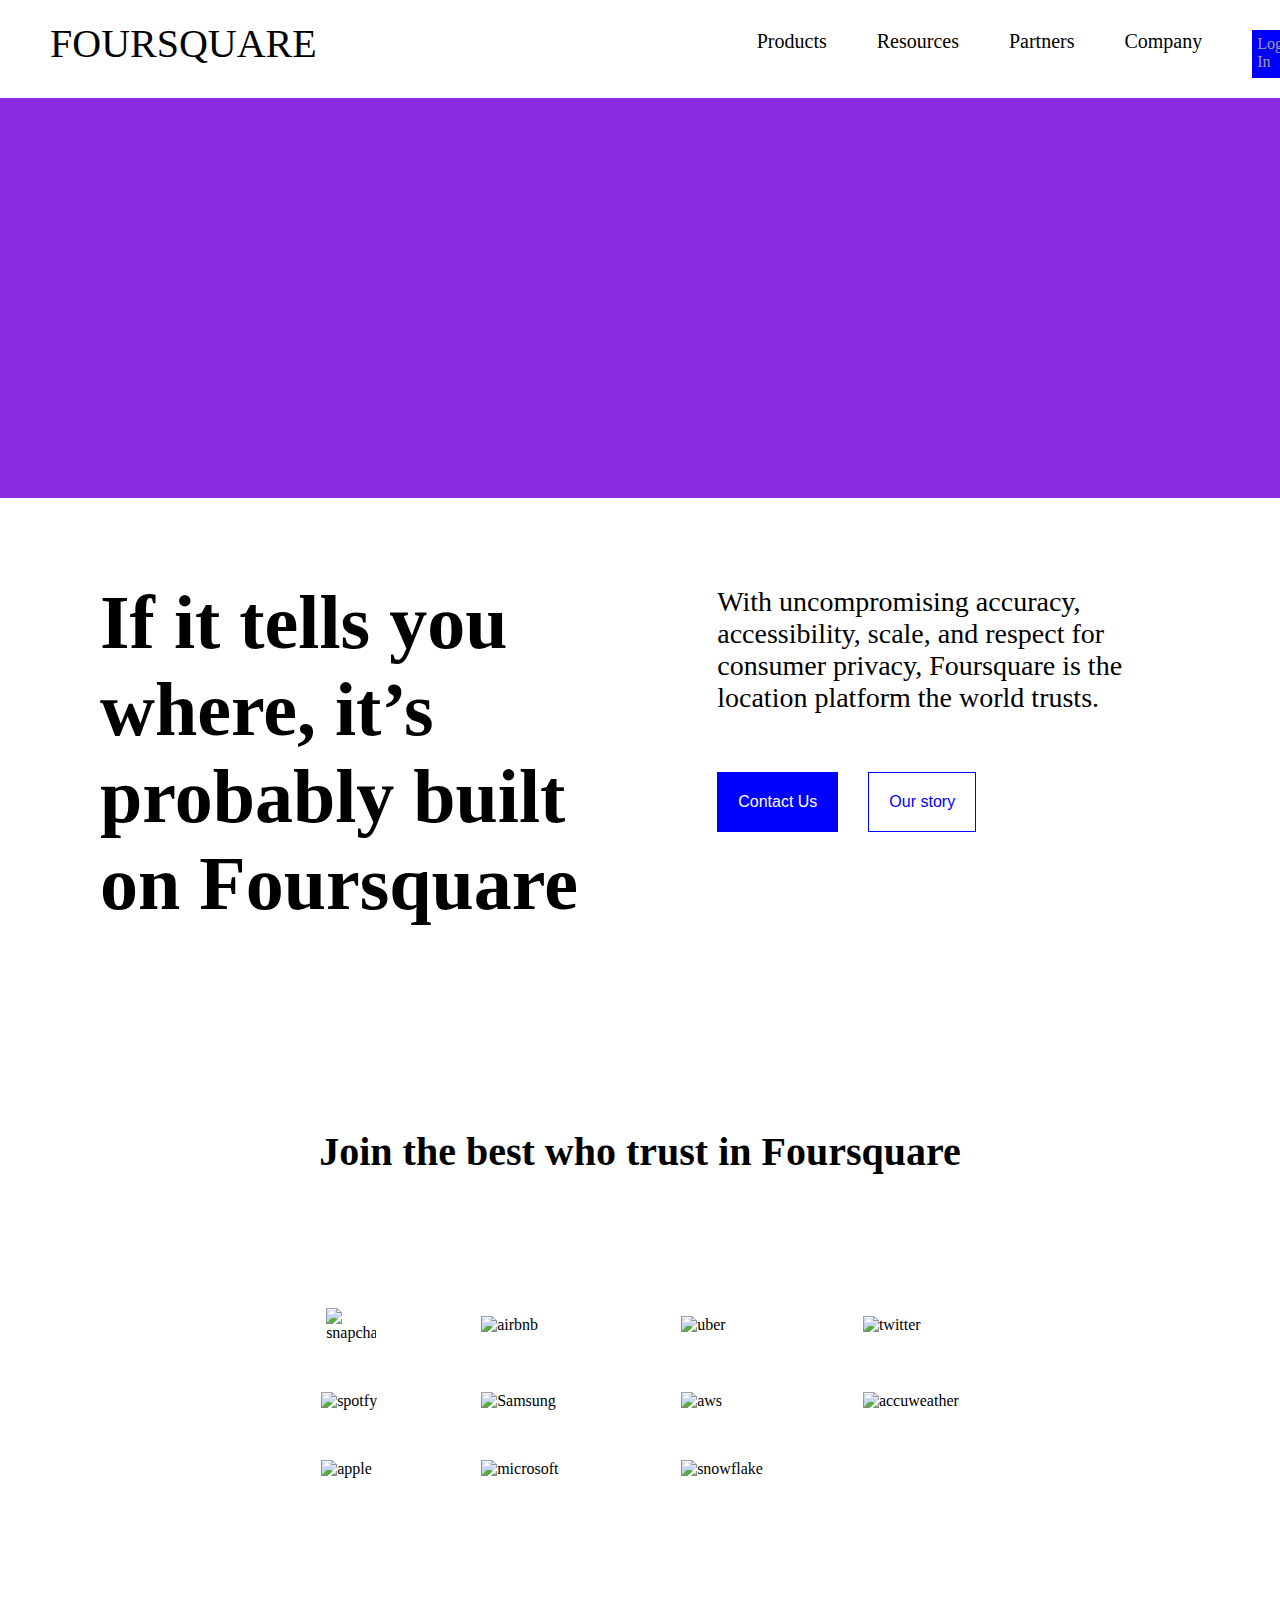
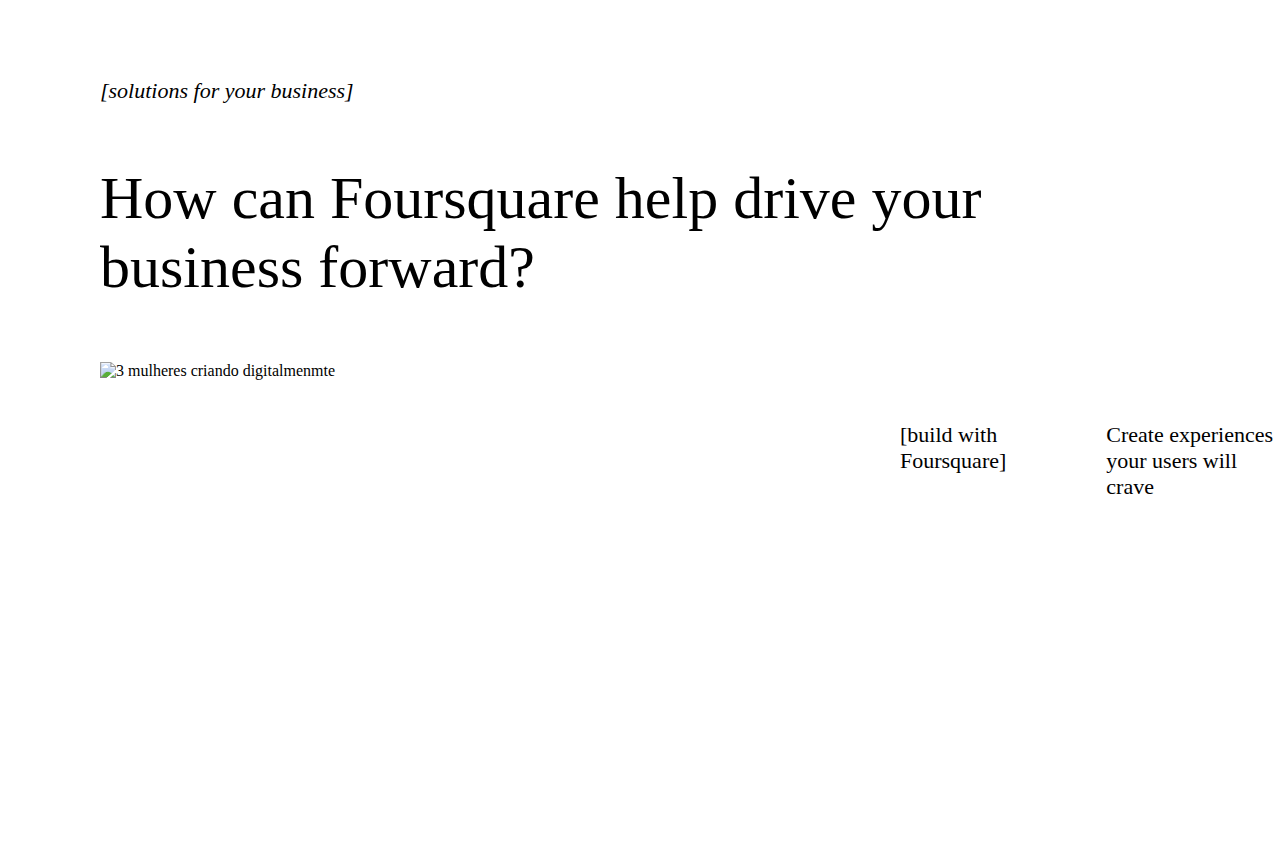
==== aula7/index.html @ a550ebdc "envio do exercicio" ====
<!DOCTYPE html>
<html lang="en">
  <head>
    <meta charset="UTF-8" />
    <meta http-equiv="X-UA-Compatible" content="IE=edge" />
    <meta name="viewport" content="width=device-width, initial-scale=1.0" />
    <title>Document</title>
    <link rel="stylesheet" href="css.css" />
  </head>
  <body>
    <header>
      <div class="cabecario">
        <p class="logo-header">FOURSQUARE</p>
        <nav>
          <ul>
            <li>Products</li>
            <li>Resources</li>
            <li>Partners</li>
            <li>Company</li>
            <li><a href="https://foursquare.com/">Log In</a></li>
            <li><a href="https://foursquare.com/">Contact Us</a></li>
          </ul>
        </nav>
      </div>
    </header>

    <main>
      <div class="video-header">
        <video
          src="https://videos.ctfassets.net/exg8oyvb0wfw/1CKb11xnbaBz6ePlX0Zxdr/5d86ce674ca130d29c26e2df84859ff6/FSQ_Homepage_2-compressed.mp4"
          width="1080px"
          height="400px"
          autoplay
        >
          Seu navegador não suporta o elemento <code>video</code>.
        </video>
      </div>

      <section class="container-apz">
        <h1>If it tells you where, it’s probably built on Foursquare</h1>
        <div class="apresentacao">
          <p>
            With uncompromising accuracy, accessibility, scale, and respect for
            consumer privacy, Foursquare is the location platform the world
            trusts.
          </p>
          <div class="apresentacao-botoes">
            <button>Contact Us</button>
            <button>Our story</button>
          </div>
        </div>
      </section>

      <section class="join-foursquare">
        <h2>Join the best who trust in Foursquare</h2>
        <div class="grid-container">
          <div class="grid-item1">
            <img
              src="https://images.ctfassets.net/exg8oyvb0wfw/3wEB5kxx2GHSuqhYfKdJrb/f297eb11d549d7a91a4a42a72d0f60fb/Logo___snapchat.svg?&q=85"
              alt="snapchat"
              width="50px"
            />
          </div>
          <div class="grid-item2">
            <img
              src="https://images.ctfassets.net/exg8oyvb0wfw/uTAvhTR5CqiD0fRpevKAk/ce6d019402218c3ddbc969be6295d677/airbnb_horizontal_lockup_web.png?&q=85"
              alt="airbnb"
              width="100px"
            />
          </div>
          <div class="grid-item3">
            <img
              src="https://images.ctfassets.net/exg8oyvb0wfw/3gi22a7c2AxhcGWb0mgHZb/01e9d9c91379adeaa822d9c6ebe33bbb/Uber_logo_2018.png?&q=85"
              alt="uber"
              width="100px"
            />
          </div>
          <div class="grid-item4">
            <img
              src="https://images.ctfassets.net/exg8oyvb0wfw/1MDJMwI32yAUbbjS4PqPu9/31ccecfbf83005ac58fc88dc79028e12/twitter.png?&q=85"
              alt="twitter"
              width="80px"
            />
          </div>
          <div class="grid-item5">
            <img
              src="https://images.ctfassets.net/exg8oyvb0wfw/3z5oGbAzg4eqtDbuYqZPqI/b9a0d53a6156bbb88ab8bbdbc85edc9e/Spotify_Logo_RGB_Green-2.svg?&q=85"
              alt="spotfy"
              width="150px"
            />
          </div>
          <div class="grid-item6">
            <img
              src="https://images.ctfassets.net/exg8oyvb0wfw/2GqiypKpFgXrRxT2LnXEW9/1c4f84d70e37ae9496bdfc8285829c99/Logo___global-samsung-logo-2.svg?&q=85"
              alt="Samsung"
              width="150px"
            />
          </div>
          <div class="grid-item7">
            <img
              src="https://images.ctfassets.net/exg8oyvb0wfw/3JwCylTIy1Xm5j5CGE6ZE9/3c841ff81b14c5a1a1d13c92c8f576c4/AWS_logo_RGB.png?&q=85"
              alt="aws"
              width="100px"
            />
          </div>
          <div class="grid-item8">
            <img
              src="https://images.ctfassets.net/exg8oyvb0wfw/6QRrhHfhnog1wuYKwtx5M5/7e4ceafa1dff8e347acd798ede1799a7/Logo___AccuWeather_Logo.svg.png?&q=85"
              alt="accuweather"
              width="100px"
            />
          </div>
          <div class="grid-item9">
            <img
              src="https://images.ctfassets.net/exg8oyvb0wfw/1e0UGR4EiXeJFdbpz9ekTR/248c4a33f62aed99cb8d80f1525414d0/apple.png?&q=85"
              alt="apple"
              width="60px"
            />
          </div>
          <div class="grid-item10">
            <img
              src="https://images.ctfassets.net/exg8oyvb0wfw/2RYojKm1czzdiyJtgomYso/3a82bc00adaf6f947de24cfdb74ff148/Logo___Microsoft-Logo.png?&q=85"
              alt="microsoft"
              width="100px"
            />
          </div>
          <div class="grid-item11">
            <img
              src="https://images.ctfassets.net/exg8oyvb0wfw/2bpdgZLFV4mP2K52v035LG/1fd57139bfd58afcea0ffe17a1c35727/logo-snowflake-01__1_.png?&q=85"
              alt="snowflake"
              width="100px"
            />
          </div>
        </div>
      </section>

      <section class="solutions-help">
        <p>[solutions for your business]</p>
        <p>How can Foursquare help drive your</br> business forward?</p>
      </section>
      
      <section class="built-with-4square">
        <img src="https://images.ctfassets.net/exg8oyvb0wfw/37hGtoX6pqflr9ssCm0CHr/c0e561bd04700589daad66b8174a32ac/pexels-ketut-subiyanto-4350217.jpg?w=1920&q=75" 
        alt="3 mulheres criando digitalmenmte" height="500px" width="700px">
        <!--ajustar para imager cortar e não distorcer-->
        <p>[build with Foursquare]</p>

        <p>Create experiences your users will crave</p>
      </section>
    </main>

    <footer></footer>
  </body>
</html>
---- aula7/css.css ----
body {
  margin: 0px;
  padding: 0px;
}

.cabecario {
  display: flex;
  flex-direction: row;
}

.logo-header {
  display: flex;
  margin-left: 50px;
  font-size: 40px;
  margin-top: 20px;
  margin-bottom: 10px;
}

nav a {
  text-decoration: none;
}

nav a:first-child {
  color: rgb(161, 157, 150);
}

ul {
  display: flex;
  margin-top: 30px;
  margin-left: 400px;
  font-size: 20px;
  list-style: none;
}

li {
  margin-right: 50px;
}

li:nth-child(5) {
  background-color: blue;
  font-size: 16px;
  padding: 5px;
}

li:last-child {
  border: 1px solid blue;
  padding: 5px;
  font-size: 16px;
}

.video-header {
  display: flex;
  background-color: blueviolet;
  width: 100%;
  height: 400px;
  justify-content: stretch;
}

.container-apz {
  display: flex;
  margin-left: 100px;
  margin-top: 30px;
  font-size: 38px;
}

.apresentacao {
  margin-left: 100px;
  margin-right: 100px;
  display: flex;
  flex-direction: column;
  font-size: 28px;
  margin-top: 30px;
}

.apresentacao-botoes {
  display: flex;
}

button {
  border: 1px solid blue;
  padding: 20px;
  margin-top: 30px;
  margin-right: 30px;
  font-size: 16px;
  font-weight: 500;
}

button:first-child {
  background-color: blue;
  color: white;
}

button:last-child {
  background-color: white;
  color: blue;
}

.join-foursquare {
  display: flex;
  flex-direction: column;
  align-items: center;
}

h2 {
  font-size: 40px;
  font-weight: 100px;
  margin-top: 150px;
}

.grid-container {
  margin-top: 100px;
  display: grid;
  grid-template-columns: auto auto auto auto;
  grid-gap: 50px 100px;
  align-items: center;
}

.grid-item1 {
  display: flex;
  justify-content: center;
}

.grid-item2 {
  display: flex;
  justify-content: center;
}

.grid-item9 {
  display: flex;
  justify-content: center;
}

.grid-item10 {
  display: flex;
  justify-content: center;
}

.solutions-help p:first-child {
  font-size: 22px;
  font-style: italic;
  margin-left: 100px;
  margin-top: 200px;
}

.solutions-help p + p {
  font-size: 60px;
  margin-left: 100px;
  margin-top: 60px;
}

.built-with-4square {
  display: flex;
  margin-left: 100px;
}

.built-with-4square p {
  margin-left: 100px;
  margin-top: 60px;
  font-size: 22px;
  display: flex;
}
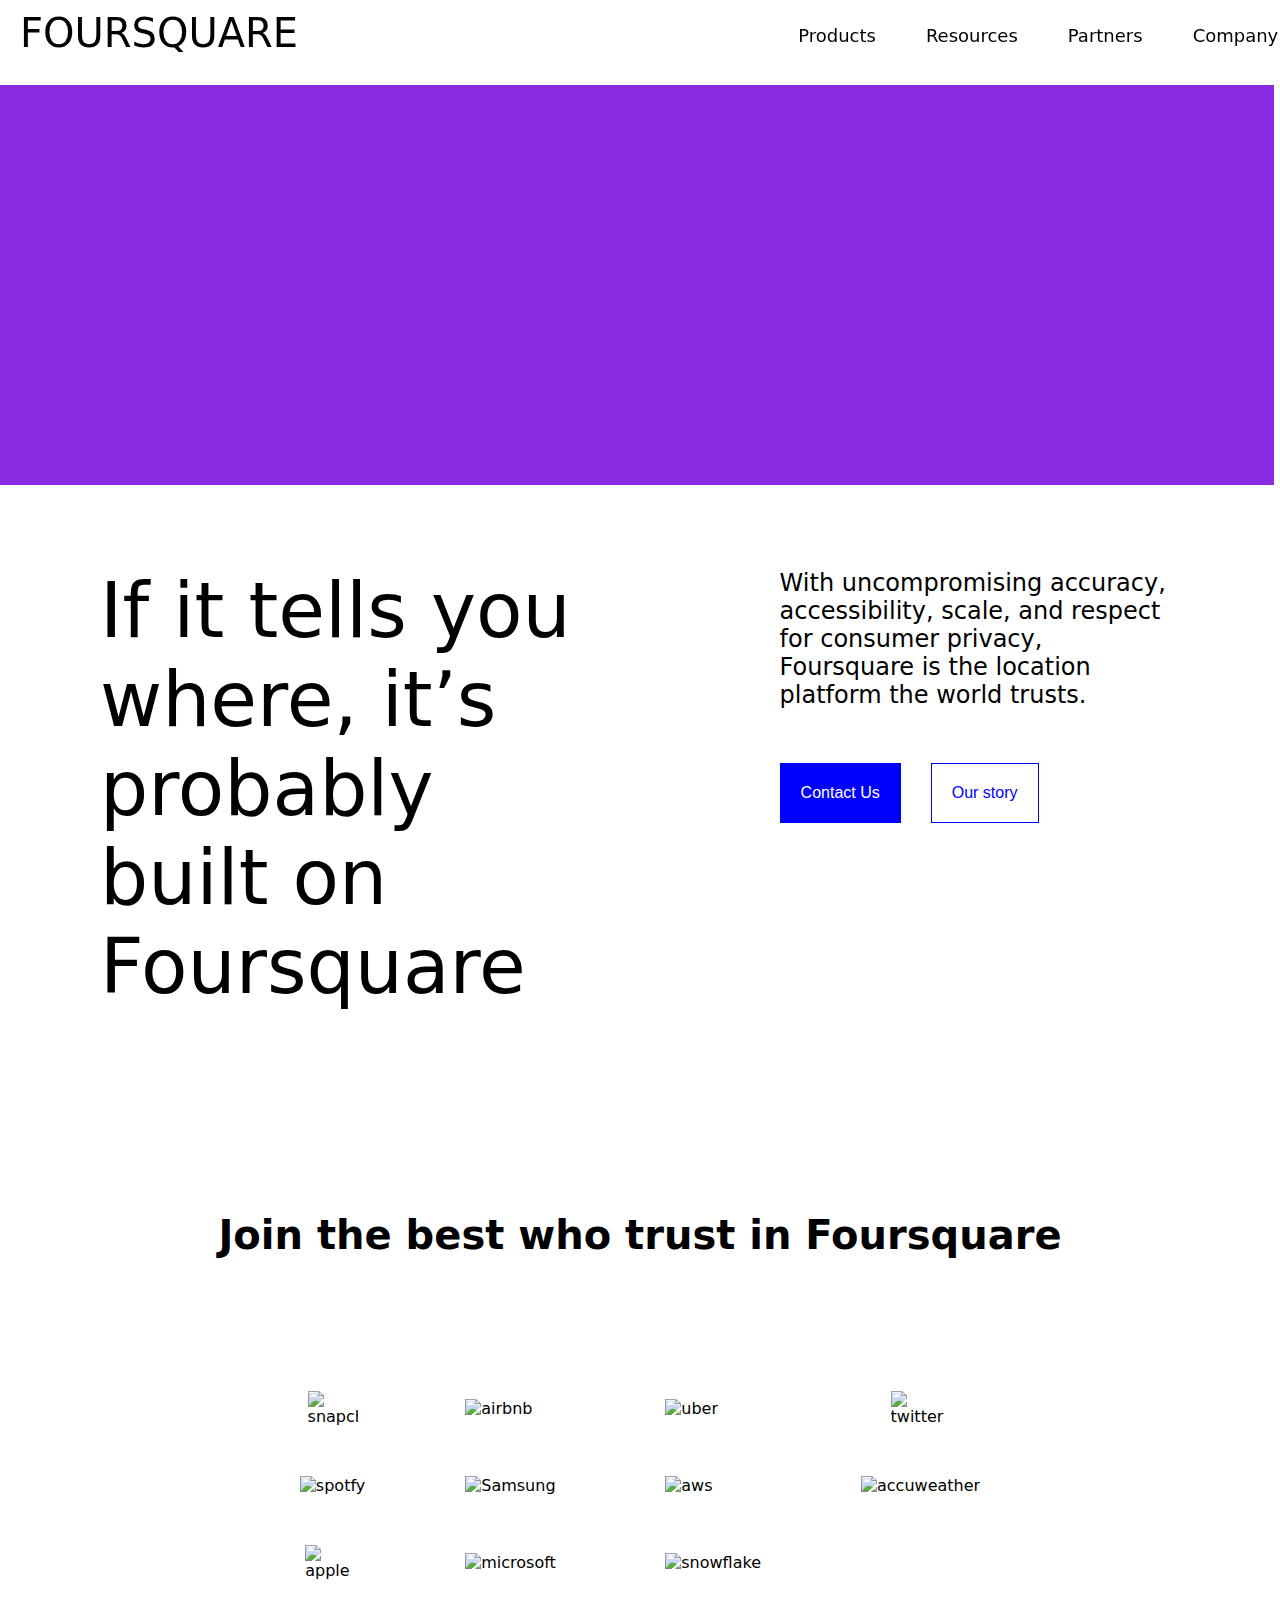
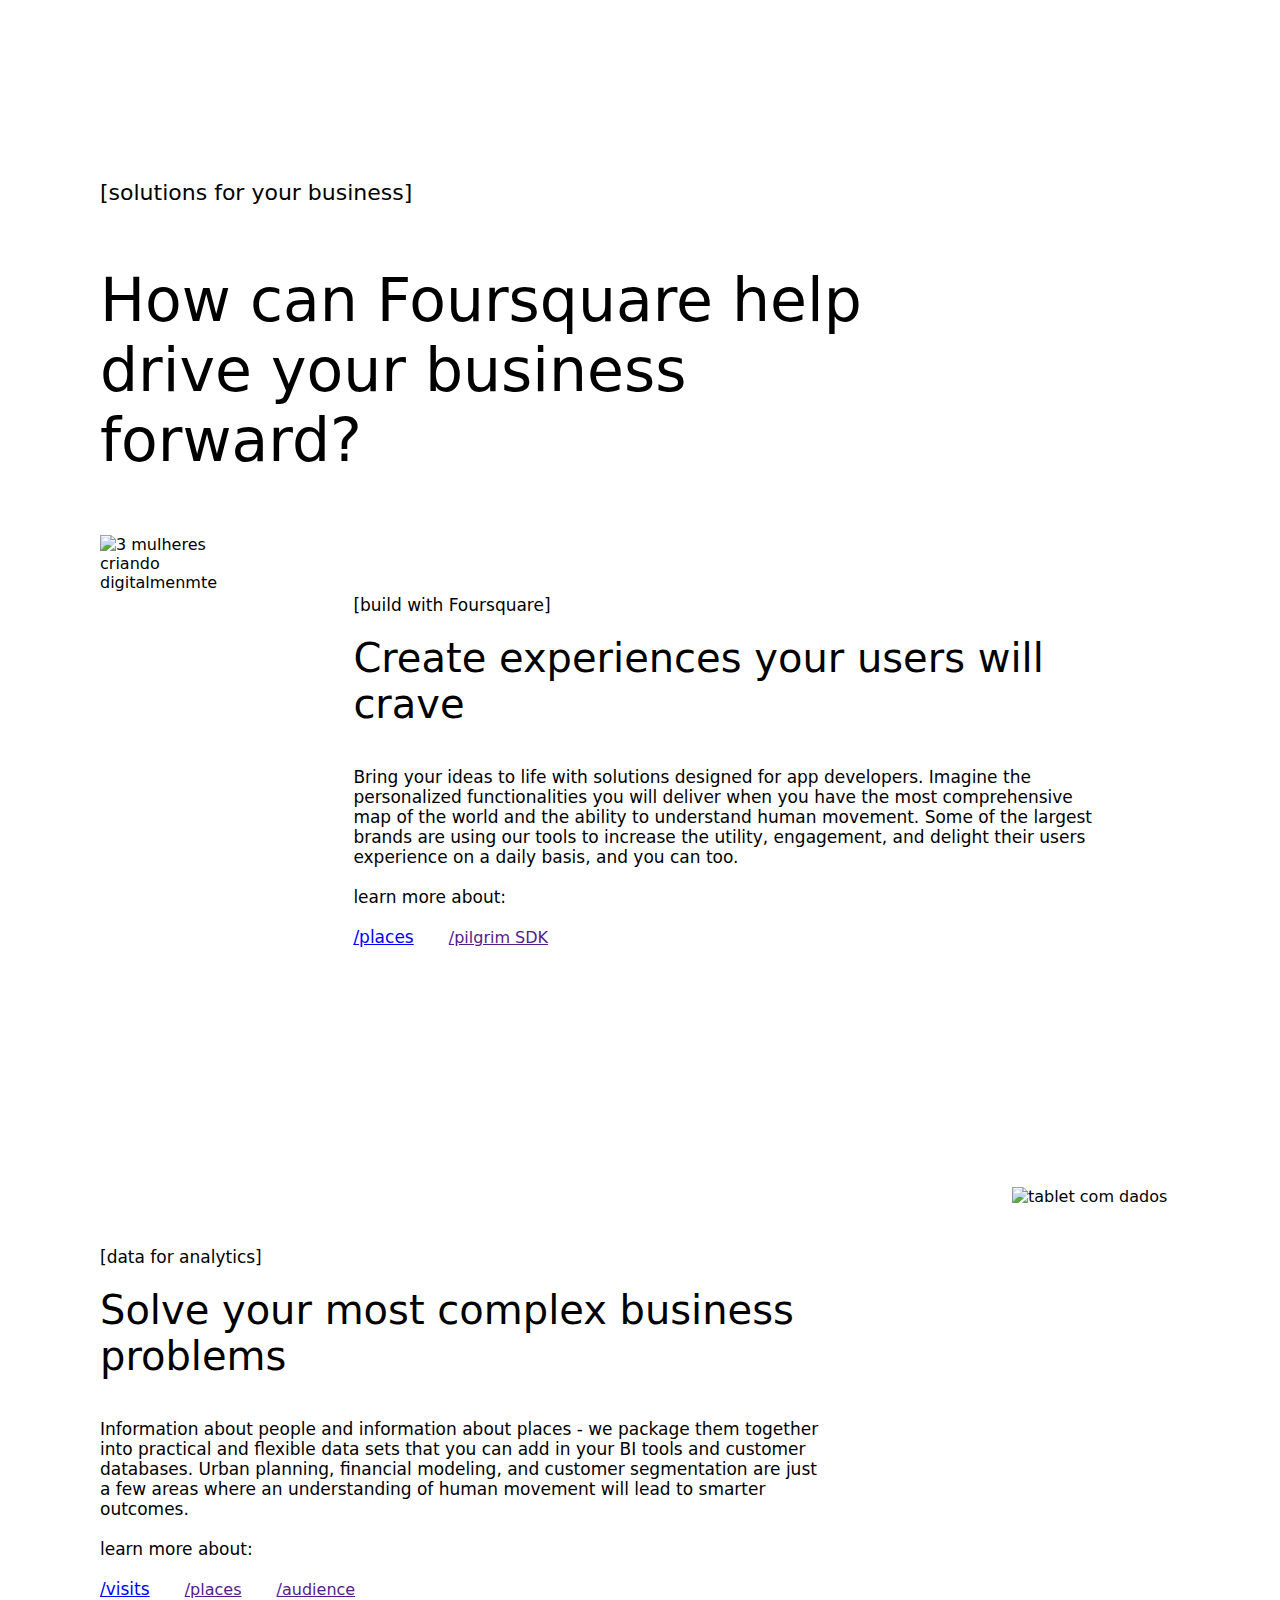
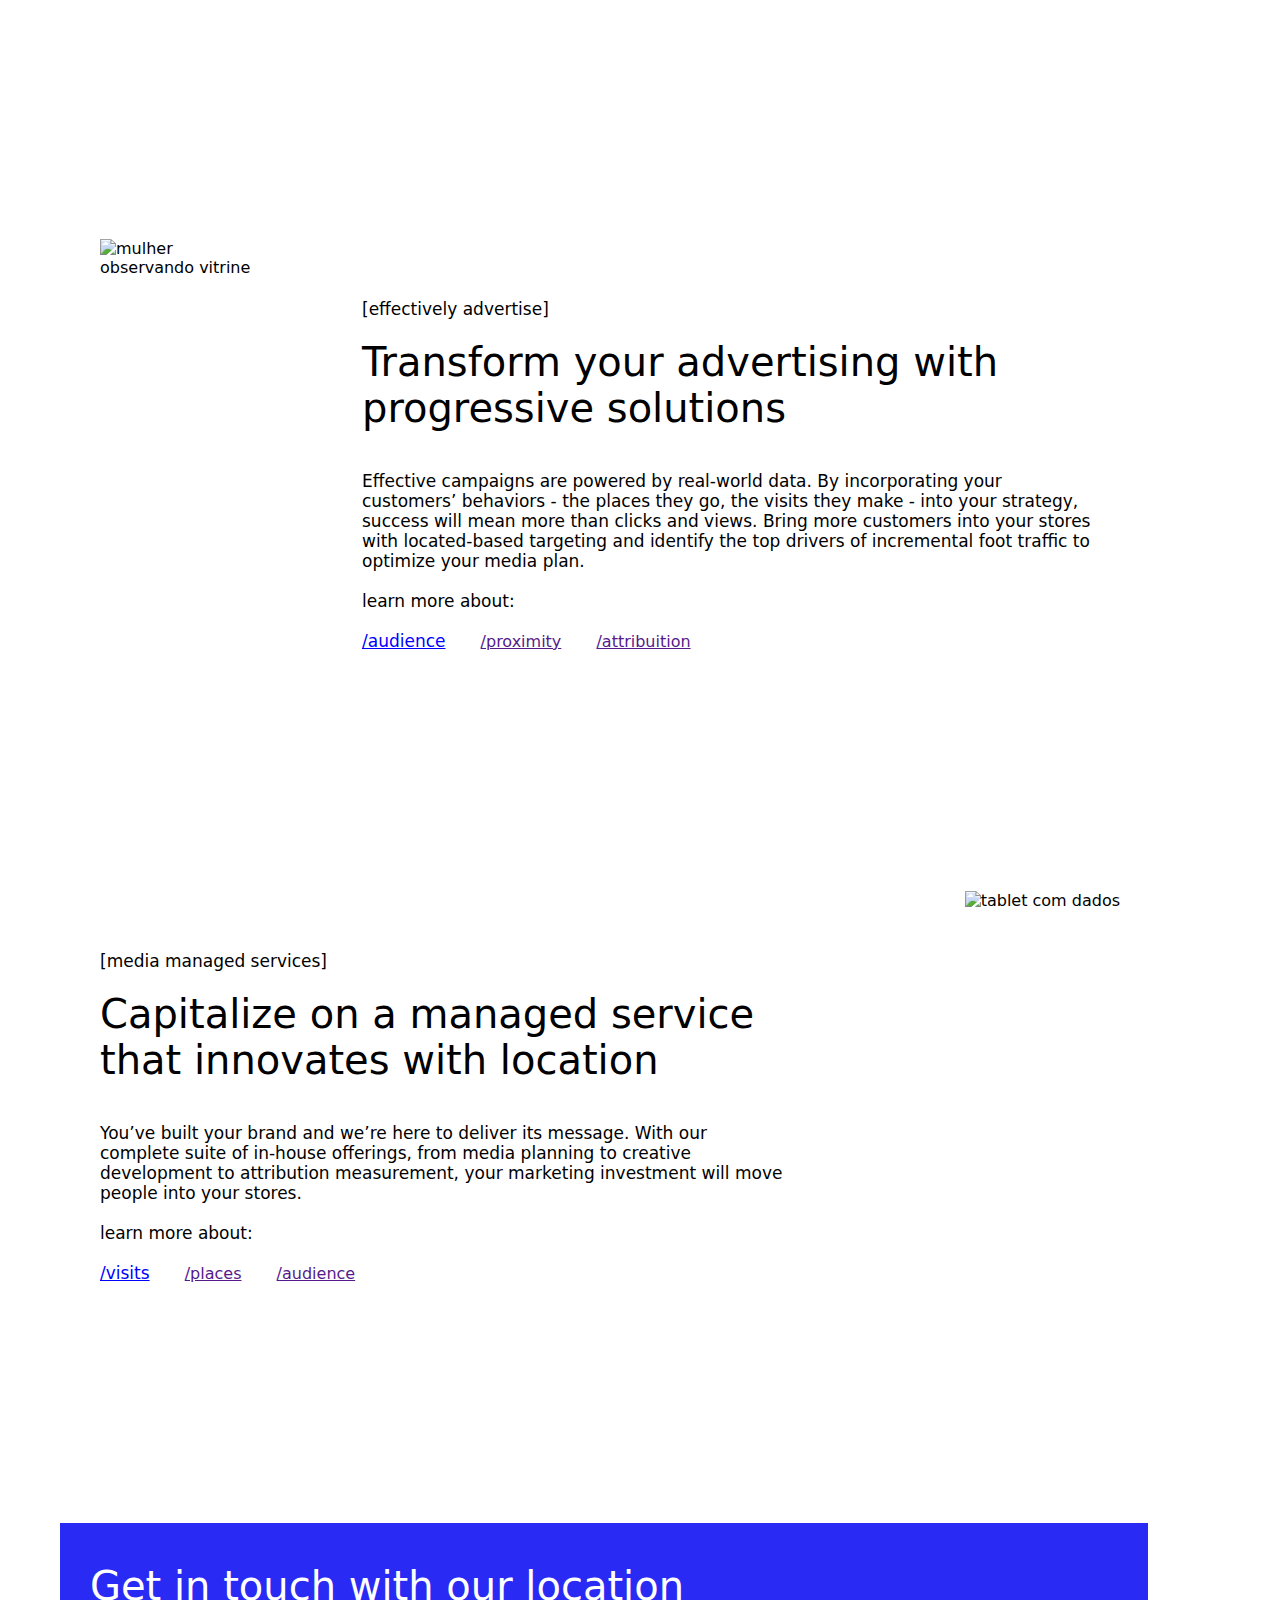
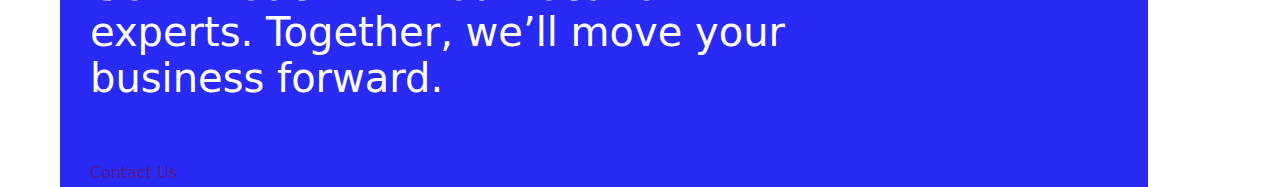
==== commit fe6a277c: "envio do ex foursquare" ====
--- a/aula7/index.html
+++ b/aula7/index.html
@@ -5,7 +5,7 @@
     <meta http-equiv="X-UA-Compatible" content="IE=edge" />
     <meta name="viewport" content="width=device-width, initial-scale=1.0" />
     <title>Document</title>
-    <link rel="stylesheet" href="css.css" />
+    <link rel="stylesheet" href="styles.css" />
   </head>
   <body>
     <header>
@@ -17,8 +17,18 @@
             <li>Resources</li>
             <li>Partners</li>
             <li>Company</li>
-            <li><a href="https://foursquare.com/">Log In</a></li>
-            <li><a href="https://foursquare.com/">Contact Us</a></li>
+            <div class="nav-cabecario">
+              <span>
+                <a class="nav1-cabecario" href="https://foursquare.com/"
+                  >Log In</a
+                >
+              </span>
+              <span>
+                <a class="nav2-cabecario" href="https://foursquare.com/"
+                  >Contact Us</a
+                >
+              </span>
+            </div>
           </ul>
         </nav>
       </div>
@@ -28,9 +38,10 @@
       <div class="video-header">
         <video
           src="https://videos.ctfassets.net/exg8oyvb0wfw/1CKb11xnbaBz6ePlX0Zxdr/5d86ce674ca130d29c26e2df84859ff6/FSQ_Homepage_2-compressed.mp4"
-          width="1080px"
-          height="400px"
+          width="100%"
+          height="100%"
           autoplay
+          muted
         >
           Seu navegador não suporta o elemento <code>video</code>.
         </video>
@@ -72,42 +83,42 @@
             <img
               src="https://images.ctfassets.net/exg8oyvb0wfw/3gi22a7c2AxhcGWb0mgHZb/01e9d9c91379adeaa822d9c6ebe33bbb/Uber_logo_2018.png?&q=85"
               alt="uber"
-              width="100px"
+              width="80px"
             />
           </div>
           <div class="grid-item4">
             <img
               src="https://images.ctfassets.net/exg8oyvb0wfw/1MDJMwI32yAUbbjS4PqPu9/31ccecfbf83005ac58fc88dc79028e12/twitter.png?&q=85"
               alt="twitter"
-              width="80px"
+              width="60px"
             />
           </div>
           <div class="grid-item5">
             <img
               src="https://images.ctfassets.net/exg8oyvb0wfw/3z5oGbAzg4eqtDbuYqZPqI/b9a0d53a6156bbb88ab8bbdbc85edc9e/Spotify_Logo_RGB_Green-2.svg?&q=85"
               alt="spotfy"
-              width="150px"
+              width="120px"
             />
           </div>
           <div class="grid-item6">
             <img
               src="https://images.ctfassets.net/exg8oyvb0wfw/2GqiypKpFgXrRxT2LnXEW9/1c4f84d70e37ae9496bdfc8285829c99/Logo___global-samsung-logo-2.svg?&q=85"
               alt="Samsung"
-              width="150px"
+              width="120px"
             />
           </div>
           <div class="grid-item7">
             <img
               src="https://images.ctfassets.net/exg8oyvb0wfw/3JwCylTIy1Xm5j5CGE6ZE9/3c841ff81b14c5a1a1d13c92c8f576c4/AWS_logo_RGB.png?&q=85"
               alt="aws"
-              width="100px"
+              width="80px"
             />
           </div>
           <div class="grid-item8">
             <img
               src="https://images.ctfassets.net/exg8oyvb0wfw/6QRrhHfhnog1wuYKwtx5M5/7e4ceafa1dff8e347acd798ede1799a7/Logo___AccuWeather_Logo.svg.png?&q=85"
               alt="accuweather"
-              width="100px"
+              width="120px"
             />
           </div>
           <div class="grid-item9">
@@ -136,19 +147,130 @@
 
       <section class="solutions-help">
         <p>[solutions for your business]</p>
-        <p>How can Foursquare help drive your</br> business forward?</p>
-      </section>
-      
+        <p>How can Foursquare help drive your business forward?</p>
+      </section>
+
       <section class="built-with-4square">
-        <img src="https://images.ctfassets.net/exg8oyvb0wfw/37hGtoX6pqflr9ssCm0CHr/c0e561bd04700589daad66b8174a32ac/pexels-ketut-subiyanto-4350217.jpg?w=1920&q=75" 
-        alt="3 mulheres criando digitalmenmte" height="500px" width="700px">
+        <img
+          src="https://images.ctfassets.net/exg8oyvb0wfw/37hGtoX6pqflr9ssCm0CHr/c0e561bd04700589daad66b8174a32ac/pexels-ketut-subiyanto-4350217.jpg?w=1920&q=75"
+          alt="3 mulheres criando digitalmenmte"
+          width="45%"
+        />
         <!--ajustar para imager cortar e não distorcer-->
-        <p>[build with Foursquare]</p>
-
-        <p>Create experiences your users will crave</p>
+        <div>
+          <p>[build with Foursquare]</p>
+
+          <p>Create experiences your users will crave</p>
+
+          <p>
+            Bring your ideas to life with solutions designed for app developers.
+            Imagine the personalized functionalities you will deliver when you
+            have the most comprehensive map of the world and the ability to
+            understand human movement. Some of the largest brands are using our
+            tools to increase the utility, engagement, and delight their users
+            experience on a daily basis, and you can too.
+          </p>
+          <p>learn more about:</p>
+          <div class="link-built-with-4square">
+            <a href="">/places</a>
+            <a href="">/pilgrim SDK</a>
+          </div>
+        </div>
+      </section>
+
+      <section class="data-for-analytics">
+        <div>
+          <p>[data for analytics]</p>
+
+          <p>Solve your most complex business problems</p>
+
+          <p>
+            Information about people and information about places - we package
+            them together into practical and flexible data sets that you can add
+            in your BI tools and customer databases. Urban planning, financial
+            modeling, and customer segmentation are just a few areas where an
+            understanding of human movement will lead to smarter outcomes.
+          </p>
+          <p>learn more about:</p>
+          <div class="link-built-with-4square">
+            <a href="">/visits</a>
+            <a href="">/places</a>
+            <a href="">/audience</a>
+          </div>
+        </div>
+        <img
+          src="https://images.ctfassets.net/exg8oyvb0wfw/2ZD2CQ8RHyEBtoWjb2O3c3/6b5e27841c072c1f61905c4e7b13d2c5/tobias-CyX3ZAti5DA-unsplash.jpg?w=1920&q=75"
+          alt="tablet com dados"
+          width="45%"
+        />
+      </section>
+
+      <section class="effectively-advertise">
+        <img
+          src="https://images.ctfassets.net/exg8oyvb0wfw/1CIRo8OqT8m5HLMyaUkJBh/94a2129f6087a33e92427ae8f70d9960/window_shopping.jpg?w=1920&q=75"
+          alt="mulher observando vitrine"
+          width="45%"
+        />
+        <!--ajustar para imager cortar e não distorcer-->
+        <div>
+          <p>[effectively advertise]</p>
+
+          <p>Transform your advertising with progressive solutions</p>
+
+          <p>
+            Effective campaigns are powered by real-world data. By incorporating
+            your customers’ behaviors - the places they go, the visits they make
+            - into your strategy, success will mean more than clicks and views.
+            Bring more customers into your stores with located-based targeting
+            and identify the top drivers of incremental foot traffic to optimize
+            your media plan.
+          </p>
+          <p>learn more about:</p>
+          <div class="link-built-with-4square">
+            <a href="">/audience</a>
+            <a href="">/proximity</a>
+            <a href="">/attribuition</a>
+          </div>
+        </div>
+      </section>
+
+      <section class="media-managed-services">
+        <div>
+          <p>[media managed services]</p>
+
+          <p>Capitalize on a managed service that innovates with location</p>
+
+          <p>
+            You’ve built your brand and we’re here to deliver its message. With
+            our complete suite of in-house offerings, from media planning to
+            creative development to attribution measurement, your marketing
+            investment will move people into your stores.
+          </p>
+          <p>learn more about:</p>
+          <div class="link-built-with-4square">
+            <a href="">/visits</a>
+            <a href="">/places</a>
+            <a href="">/audience</a>
+          </div>
+        </div>
+        <img
+          src="https://images.ctfassets.net/exg8oyvb0wfw/3dPyLPph1hHOSxYpexp2wZ/08ff8b3c1a95c4f8f1fc32c4e8ccda45/stefan-stefancik-Ue2-23uBwNw-unsplash__1___1_.jpg?w=1920&q=75"
+          alt="tablet com dados"
+          width="45%"
+        />
+      </section>
+
+      <section class="contact-us">
+        <div class="contact-us-inner">
+          <p>
+            Get in touch with our location experts. Together, we’ll move your
+            business forward.
+          </p>
+          <a href="">Contact Us</a>
+        </div>
       </section>
     </main>
 
     <footer></footer>
   </body>
-</html>+</html>
--- a/aula7/styles.css
+++ b/aula7/styles.css
@@ -0,0 +1,434 @@
+* {
+  -webkit-box-sizing: border-box;
+          box-sizing: border-box;
+}
+
+body {
+  margin: 0px;
+  padding: 0px;
+  font-family: "AUTHENTICSans-90", system-ui, -apple-system, BlinkMacSystemFont,+ "Segoe UI", Roboto, Oxygen, Ubuntu, Cantarell, "Fira Sans", "Droid Sans",+ "Helvetica Neue", Helvetica, Arial, sans-serif, sans-serif;
+}
+
+header {
+  position: -webkit-sticky;
+  position: sticky;
+  top: 0;
+  background-color: white;
+}
+
+.cabecario {
+  display: -webkit-box;
+  display: -ms-flexbox;
+  display: flex;
+  -webkit-box-orient: horizontal;
+  -webkit-box-direction: normal;
+      -ms-flex-direction: row;
+          flex-direction: row;
+}
+
+.logo-header {
+  display: -webkit-box;
+  display: -ms-flexbox;
+  display: flex;
+  margin-left: 20px;
+  font-size: 40px;
+  margin-top: 10px;
+  margin-bottom: 10px;
+}
+
+nav a {
+  text-decoration: none;
+  font-weight: 500;
+}
+
+nav a :first-child {
+  color: #a19d96;
+}
+
+nav ul {
+  display: -webkit-box;
+  display: -ms-flexbox;
+  display: flex;
+  margin-top: 25px;
+  margin-left: 460px;
+  font-size: 18px;
+  list-style: none;
+}
+
+nav ul li {
+  margin-right: 50px;
+  font-weight: 500;
+}
+
+.nav-cabecario {
+  display: -webkit-box;
+  display: -ms-flexbox;
+  display: flex;
+}
+
+.nav1-cabecario {
+  margin-left: 30px;
+  font-size: 14px;
+  padding: 05px 30px 07px 07px;
+  background-color: blue;
+  color: white;
+  width: 100px;
+}
+
+.nav2-cabecario {
+  margin-right: 10px;
+  margin-left: 15px;
+  font-size: 14px;
+  padding: 05px 30px 07px 07px;
+  color: blue;
+  background-color: white;
+  border: 1px solid blue;
+}
+
+.video-header {
+  display: -webkit-box;
+  display: -ms-flexbox;
+  display: flex;
+  background-color: blueviolet;
+  width: 99.5%;
+  height: 400px;
+}
+
+video {
+  -o-object-fit: cover;
+     object-fit: cover;
+}
+
+.container-apz {
+  display: -webkit-box;
+  display: -ms-flexbox;
+  display: flex;
+  margin-left: 100px;
+  margin-top: 30px;
+  font-size: 38px;
+  font-weight: 300;
+}
+
+.container-apz h1 {
+  font-weight: 400;
+}
+
+.apresentacao {
+  margin-left: 200px;
+  margin-right: 100px;
+  display: -webkit-box;
+  display: -ms-flexbox;
+  display: flex;
+  -webkit-box-orient: vertical;
+  -webkit-box-direction: normal;
+      -ms-flex-direction: column;
+          flex-direction: column;
+  font-size: 24px;
+  margin-top: 30px;
+  font-weight: 400;
+}
+
+.apresentacao .apresentacao-botoes {
+  display: -webkit-box;
+  display: -ms-flexbox;
+  display: flex;
+}
+
+.apresentacao .apresentacao-botoes button {
+  border: 1px solid blue;
+  padding: 20px;
+  margin-top: 30px;
+  margin-right: 30px;
+  font-size: 16px;
+  font-weight: 500;
+}
+
+button:first-child {
+  background-color: blue;
+  color: white;
+}
+
+button:last-child {
+  background-color: white;
+  color: blue;
+}
+
+.join-foursquare {
+  display: -webkit-box;
+  display: -ms-flexbox;
+  display: flex;
+  -webkit-box-orient: vertical;
+  -webkit-box-direction: normal;
+      -ms-flex-direction: column;
+          flex-direction: column;
+  -webkit-box-align: center;
+      -ms-flex-align: center;
+          align-items: center;
+}
+
+h2 {
+  font-size: 40px;
+  font-weight: 100px;
+  margin-top: 150px;
+}
+
+.grid-container {
+  margin-top: 100px;
+  display: -ms-grid;
+  display: grid;
+  -ms-grid-columns: auto auto auto auto;
+      grid-template-columns: auto auto auto auto;
+  grid-gap: 50px 100px;
+  -webkit-box-align: center;
+      -ms-flex-align: center;
+          align-items: center;
+}
+
+.grid-item1 {
+  display: -webkit-box;
+  display: -ms-flexbox;
+  display: flex;
+  -webkit-box-pack: center;
+      -ms-flex-pack: center;
+          justify-content: center;
+}
+
+.grid-item2 {
+  display: -webkit-box;
+  display: -ms-flexbox;
+  display: flex;
+  -webkit-box-pack: center;
+      -ms-flex-pack: center;
+          justify-content: center;
+}
+
+.grid-item4 {
+  display: -webkit-box;
+  display: -ms-flexbox;
+  display: flex;
+  -webkit-box-pack: center;
+      -ms-flex-pack: center;
+          justify-content: center;
+}
+
+.grid-item9 {
+  display: -webkit-box;
+  display: -ms-flexbox;
+  display: flex;
+  -webkit-box-pack: end;
+      -ms-flex-pack: end;
+          justify-content: flex-end;
+}
+
+.grid-item10 {
+  display: -webkit-box;
+  display: -ms-flexbox;
+  display: flex;
+  -webkit-box-pack: center;
+      -ms-flex-pack: center;
+          justify-content: center;
+}
+
+.solutions-help p:first-child {
+  font-size: 22px;
+  margin-left: 100px;
+  margin-top: 200px;
+}
+
+.solutions-help p + p {
+  font-size: 60px;
+  margin-right: 400px;
+  margin-left: 100px;
+  margin-top: 60px;
+}
+
+.built-with-4square {
+  display: -webkit-box;
+  display: -ms-flexbox;
+  display: flex;
+  margin-left: 100px;
+  direction: column;
+}
+
+.built-with-4square img {
+  -o-object-fit: cover;
+     object-fit: cover;
+}
+
+.built-with-4square p {
+  margin-left: 100px;
+  margin-top: 60px;
+  font-size: 17px;
+  margin-right: 180px;
+}
+
+.built-with-4square p:nth-child(2) {
+  margin-left: 100px;
+  margin-top: 20px;
+  font-size: 40px;
+}
+
+.built-with-4square p:nth-child(3) {
+  margin-top: 20px;
+}
+
+.built-with-4square p:nth-child(4) {
+  margin-top: 20px;
+}
+
+.link-built-with-4square {
+  margin-top: 20px;
+  text-decoration: none;
+  margin-bottom: 60px;
+}
+
+.link-built-with-4square a:first-child {
+  background-color: white;
+  margin-left: 100px;
+  font-size: 17px;
+  color: blue;
+}
+
+.link-built-with-4square a:nth-child(2) {
+  border-style: none;
+  margin-left: 30px;
+}
+
+.link-built-with-4square a:last-child {
+  border-style: none;
+  margin-left: 30px;
+}
+
+.data-for-analytics {
+  display: -webkit-box;
+  display: -ms-flexbox;
+  display: flex;
+  direction: column;
+  margin-top: 180px;
+  margin-right: 100px;
+}
+
+.data-for-analytics {
+  -o-object-fit: cover;
+     object-fit: cover;
+}
+
+.data-for-analytics p {
+  margin-left: 100px;
+  margin-top: 60px;
+  font-size: 17px;
+  margin-right: 180px;
+}
+
+.data-for-analytics p:nth-child(2) {
+  margin-left: 100px;
+  margin-top: 20px;
+  font-size: 40px;
+}
+
+.data-for-analytics p:nth-child(3) {
+  margin-top: 20px;
+}
+
+.data-for-analytics p:nth-child(4) {
+  margin-top: 20px;
+}
+
+.effectively-advertise {
+  display: -webkit-box;
+  display: -ms-flexbox;
+  display: flex;
+  margin-left: 100px;
+  direction: column;
+  margin-top: 180px;
+  margin-left: 100px;
+}
+
+.effectively-advertise img {
+  -o-object-fit: cover;
+     object-fit: cover;
+}
+
+.effectively-advertise p {
+  margin-left: 100px;
+  margin-top: 60px;
+  font-size: 17px;
+  margin-right: 180px;
+}
+
+.effectively-advertise p:nth-child(2) {
+  margin-left: 100px;
+  margin-top: 20px;
+  font-size: 40px;
+}
+
+.effectively-advertise p:nth-child(3) {
+  margin-top: 20px;
+}
+
+.effectively-advertise p:nth-child(4) {
+  margin-top: 20px;
+}
+
+.media-managed-services {
+  display: -webkit-box;
+  display: -ms-flexbox;
+  display: flex;
+  direction: column;
+  margin-top: 180px;
+  margin-right: 100px;
+}
+
+.media-managed-services {
+  -o-object-fit: cover;
+     object-fit: cover;
+}
+
+.media-managed-services p {
+  margin-left: 100px;
+  margin-top: 60px;
+  font-size: 17px;
+  margin-right: 180px;
+}
+
+.media-managed-services p:nth-child(2) {
+  margin-left: 100px;
+  margin-top: 20px;
+  font-size: 40px;
+}
+
+.media-managed-services p:nth-child(3) {
+  margin-top: 20px;
+}
+
+.media-managed-services p:nth-child(4) {
+  margin-top: 20px;
+}
+
+.contact-us {
+  display: -webkit-box;
+  display: -ms-flexbox;
+  display: flex;
+  direction: column;
+  background-color: #2a2af5;
+  width: 85%;
+  height: wrap;
+  margin-left: 60px;
+  margin-top: 180px;
+}
+
+.contact-us-inner {
+  margin-left: 30px;
+  margin-right: 340px;
+  font-size: 40px;
+  color: white;
+}
+
+.contact-us-inner a {
+  border-style: none;
+  font-size: 16px;
+  text-decoration: none;
+}
+/*# sourceMappingURL=styles.css.map */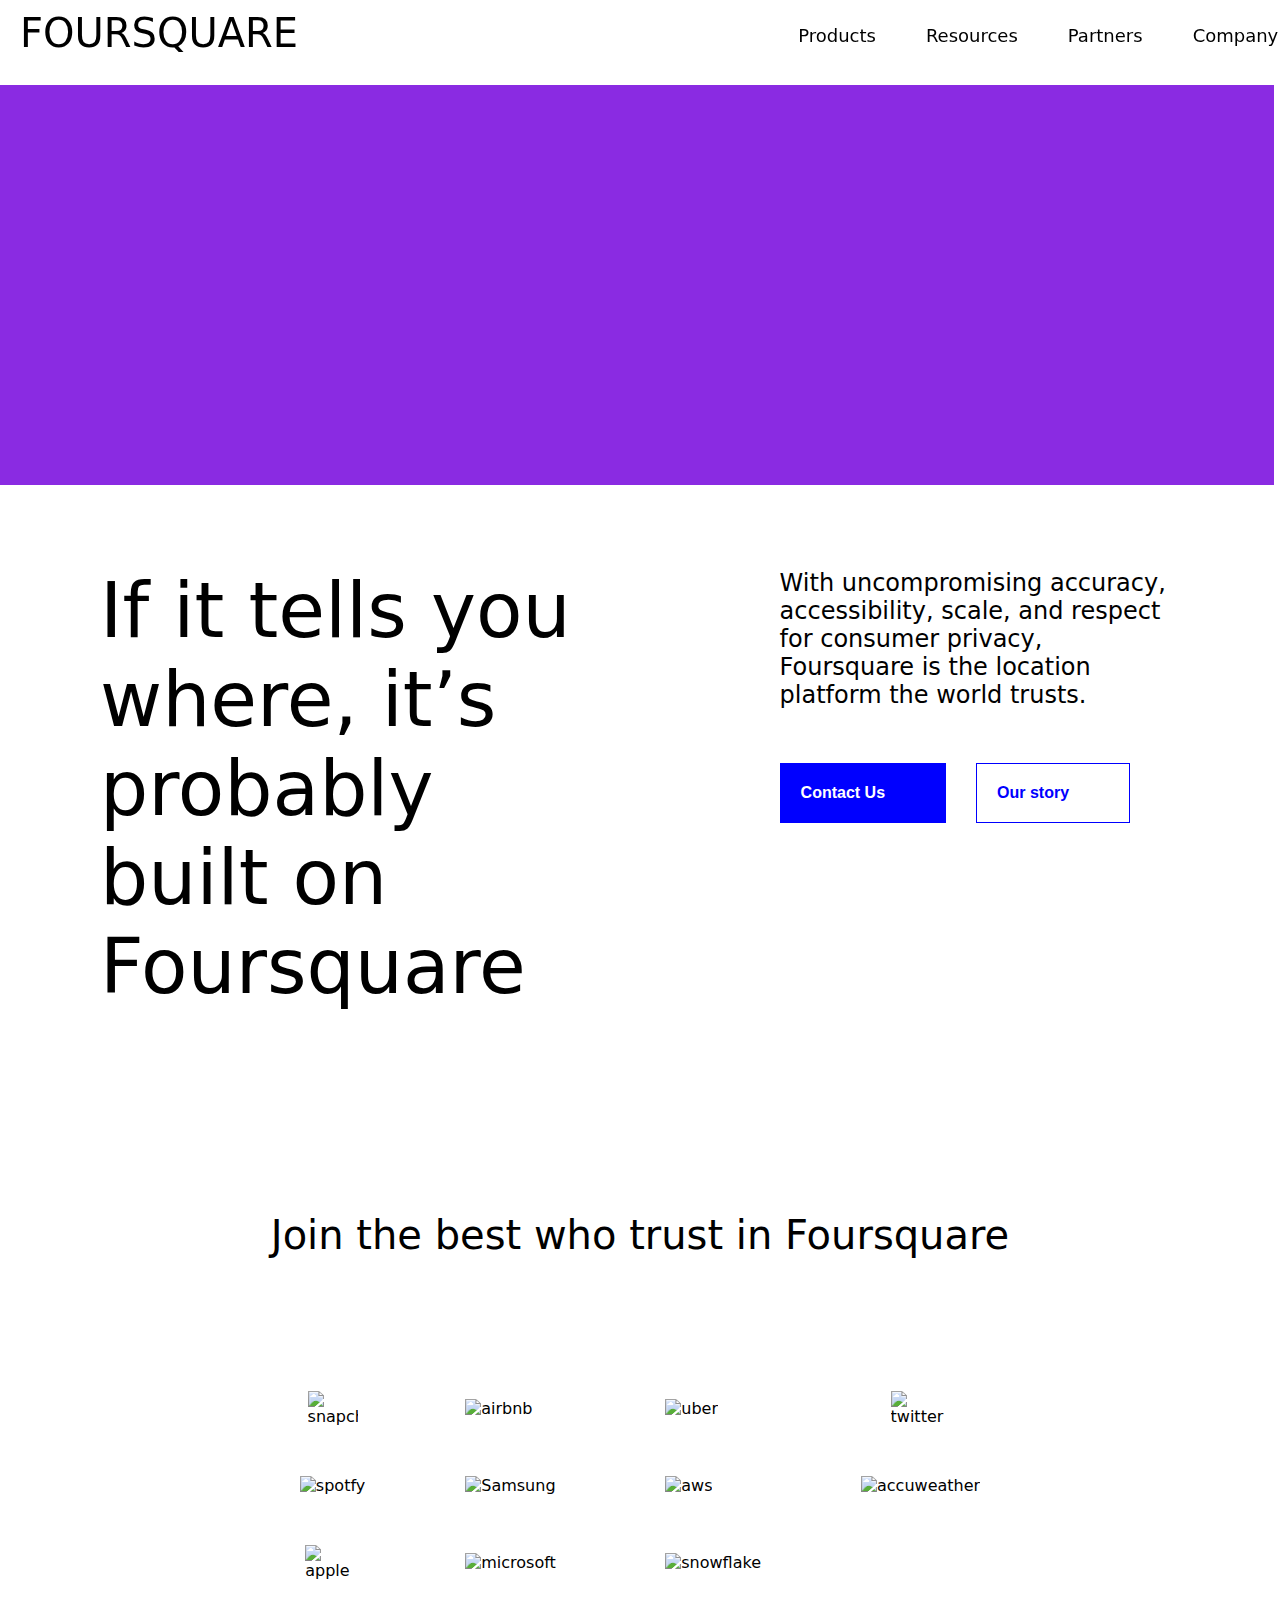
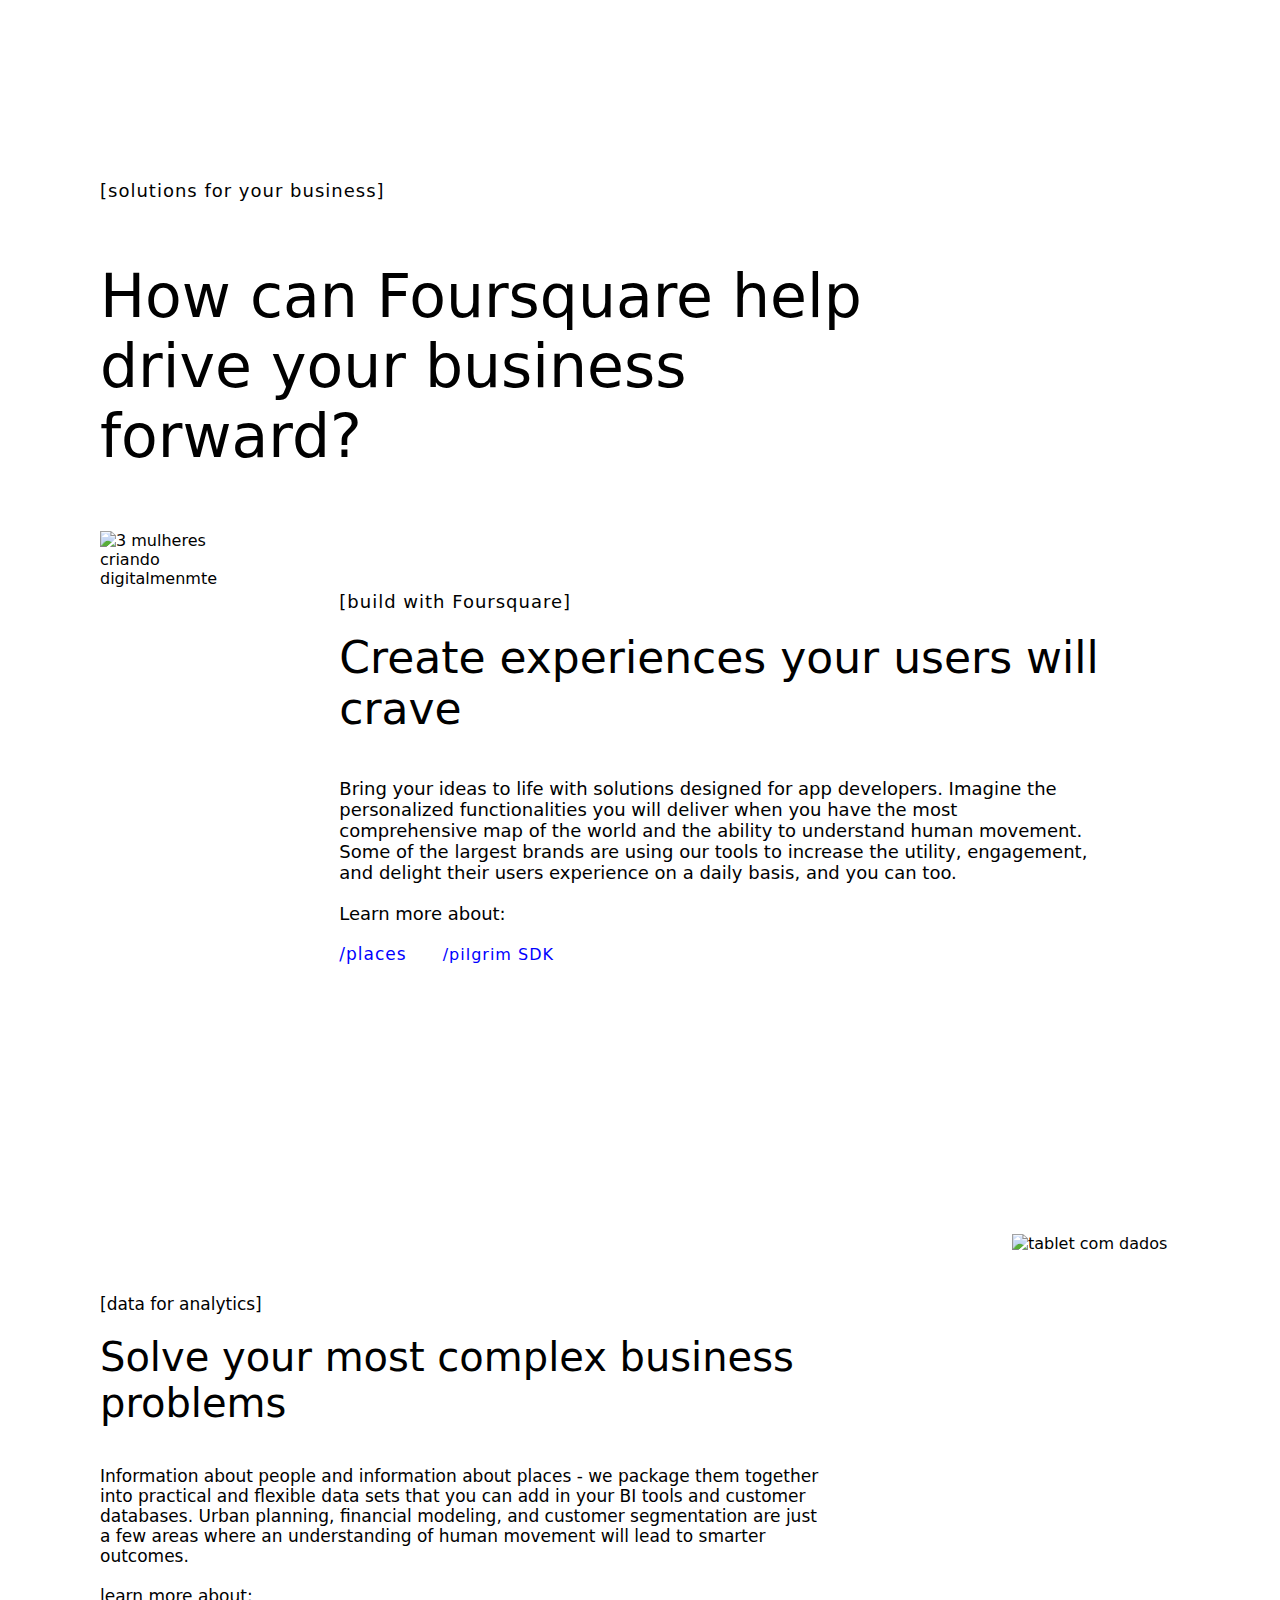
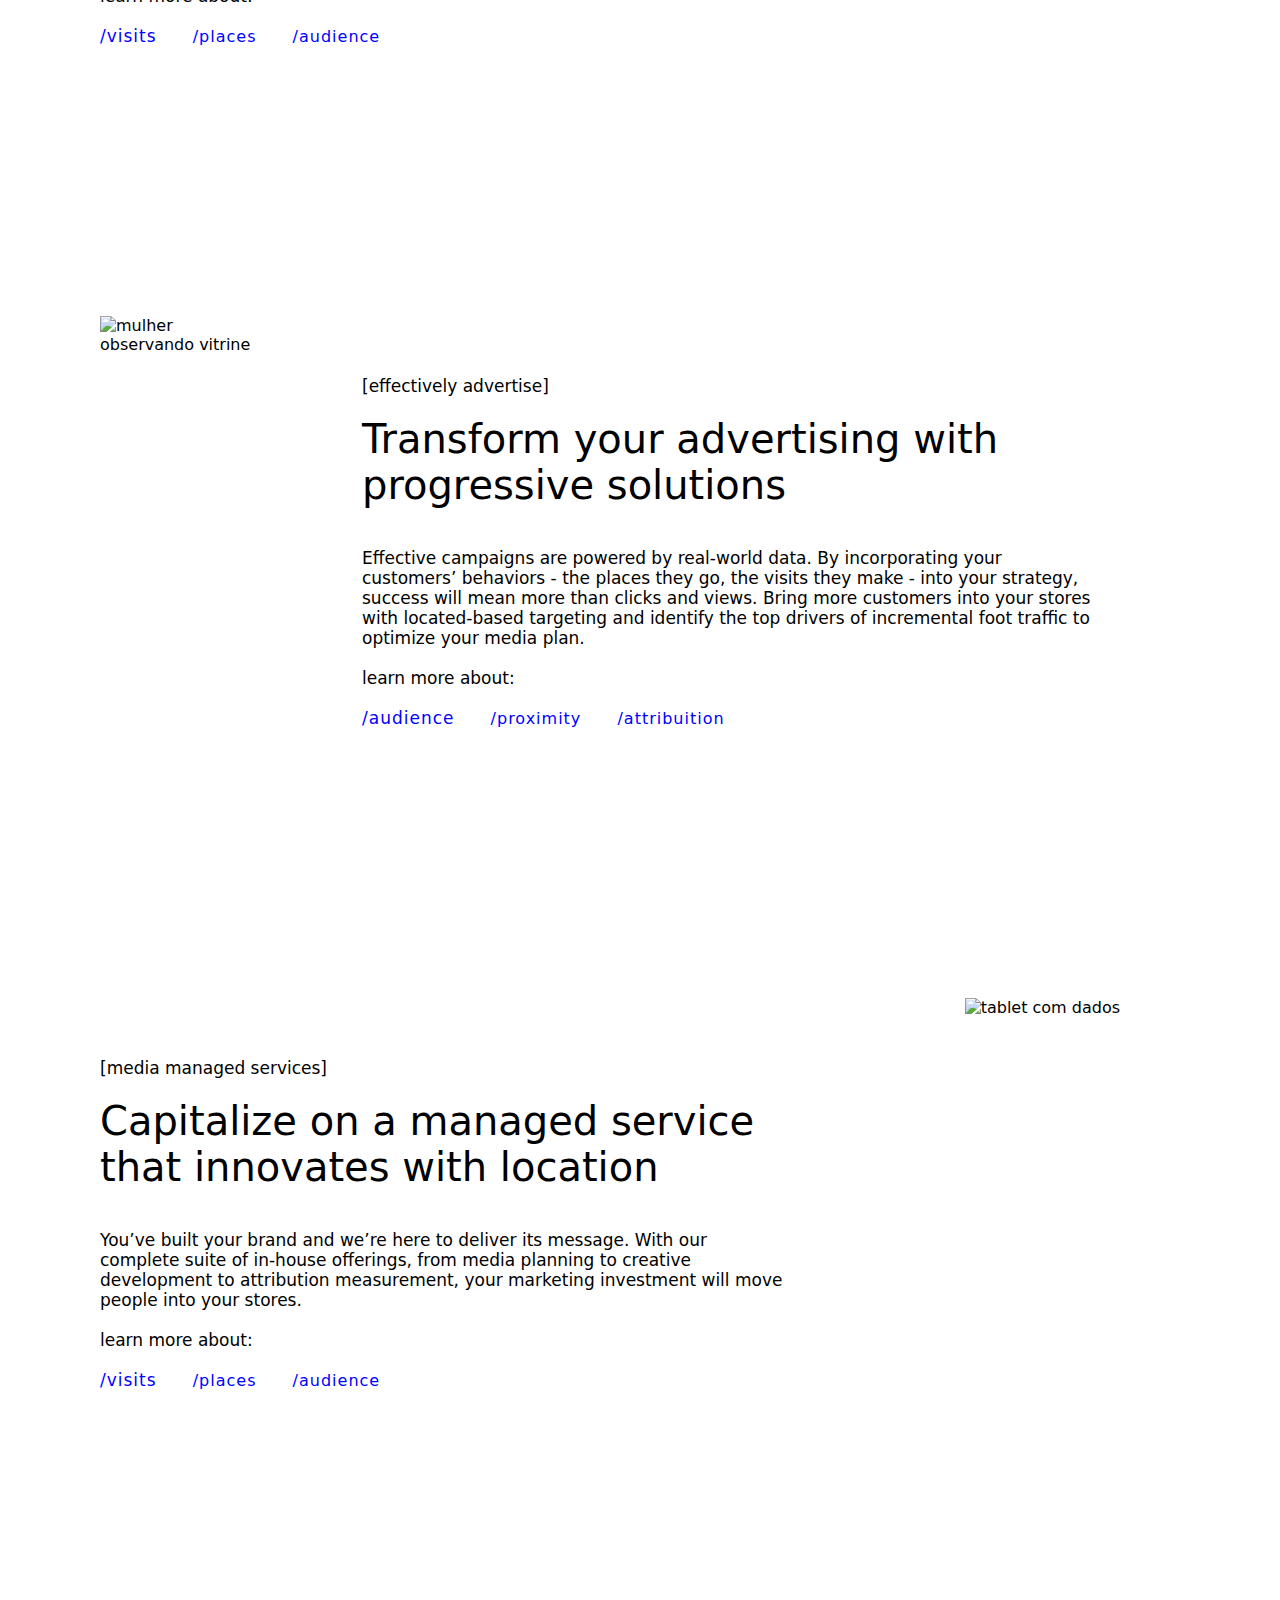
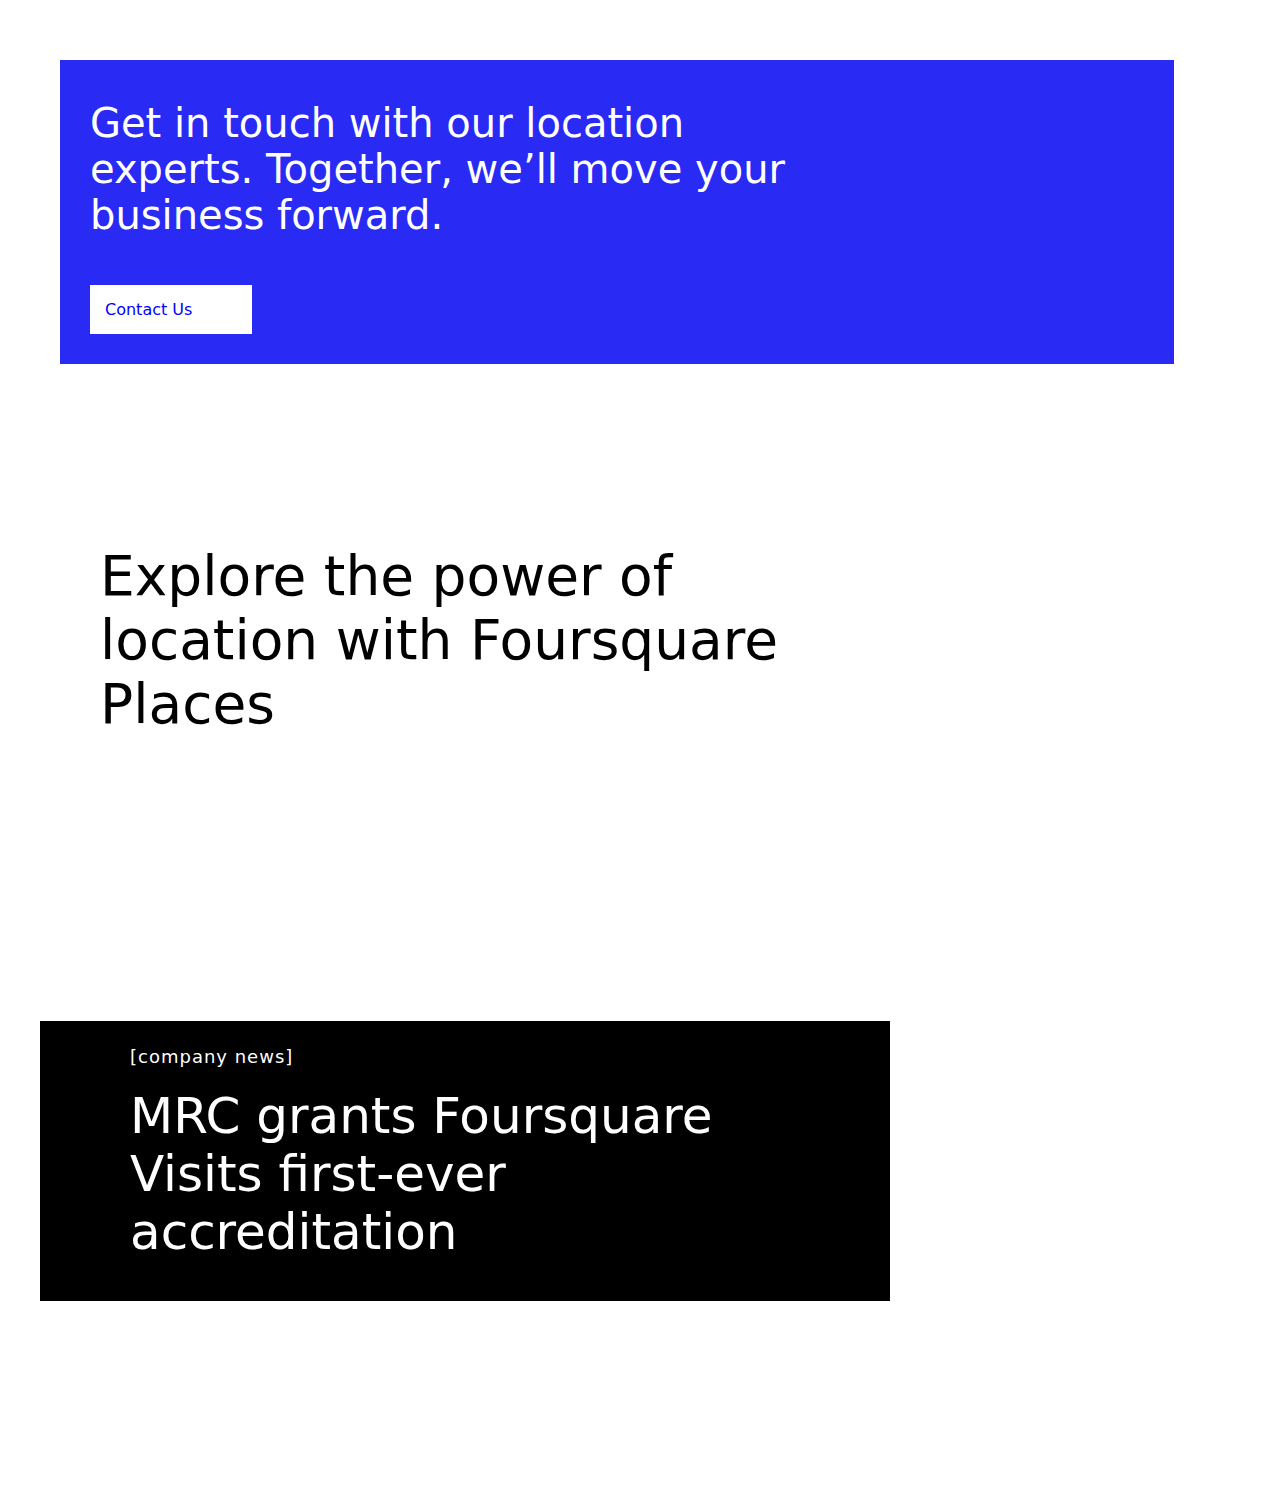
==== commit af176ea5: "ex foursquare" ====
--- a/aula7/index.html
+++ b/aula7/index.html
@@ -4,7 +4,8 @@
     <meta charset="UTF-8" />
     <meta http-equiv="X-UA-Compatible" content="IE=edge" />
     <meta name="viewport" content="width=device-width, initial-scale=1.0" />
-    <title>Document</title>
+    <title>Foursquare</title>
+    <link href="fontawesome/css/all.css" rel="stylesheet" />
     <link rel="stylesheet" href="styles.css" />
   </head>
   <body>
@@ -154,7 +155,7 @@
         <img
           src="https://images.ctfassets.net/exg8oyvb0wfw/37hGtoX6pqflr9ssCm0CHr/c0e561bd04700589daad66b8174a32ac/pexels-ketut-subiyanto-4350217.jpg?w=1920&q=75"
           alt="3 mulheres criando digitalmenmte"
-          width="45%"
+          width="42.5%"
         />
         <!--ajustar para imager cortar e não distorcer-->
         <div>
@@ -170,7 +171,7 @@
             tools to increase the utility, engagement, and delight their users
             experience on a daily basis, and you can too.
           </p>
-          <p>learn more about:</p>
+          <p>Learn more about:</p>
           <div class="link-built-with-4square">
             <a href="">/places</a>
             <a href="">/pilgrim SDK</a>
@@ -269,6 +270,17 @@
           <a href="">Contact Us</a>
         </div>
       </section>
+
+      <section class="explore-places">
+        <p>Explore the power of location with Foursquare Places</p>
+      </section>
+
+      <section class="city-places">
+        <div class="inner-city-places">
+          <p>[company news]</p>
+          <p>MRC grants Foursquare Visits first-ever accreditation</p>
+        </div>
+      </section>
     </main>
 
     <footer></footer>
--- a/aula7/styles.css
+++ b/aula7/styles.css
@@ -138,11 +138,11 @@
 
 .apresentacao .apresentacao-botoes button {
   border: 1px solid blue;
-  padding: 20px;
+  padding: 20px 60px 20px 20px;
   margin-top: 30px;
   margin-right: 30px;
   font-size: 16px;
-  font-weight: 500;
+  font-weight: 600;
 }
 
 button:first-child {
@@ -170,7 +170,7 @@
 
 h2 {
   font-size: 40px;
-  font-weight: 100px;
+  font-weight: 400;
   margin-top: 150px;
 }
 
@@ -232,9 +232,10 @@
 }
 
 .solutions-help p:first-child {
-  font-size: 22px;
+  font-size: 18px;
   margin-left: 100px;
   margin-top: 200px;
+  letter-spacing: 1px;
 }
 
 .solutions-help p + p {
@@ -242,6 +243,7 @@
   margin-right: 400px;
   margin-left: 100px;
   margin-top: 60px;
+  font-weight: 300;
 }
 
 .built-with-4square {
@@ -260,43 +262,54 @@
 .built-with-4square p {
   margin-left: 100px;
   margin-top: 60px;
+  font-size: 18px;
+  margin-right: 180px;
+}
+
+.built-with-4square p:first-child {
+  letter-spacing: 1px;
+}
+
+.built-with-4square p:nth-child(2) {
+  margin-left: 100px;
+  margin-top: 20px;
+  font-size: 44px;
+}
+
+.built-with-4square p:nth-child(3) {
+  margin-top: 20px;
+}
+
+.built-with-4square p:nth-child(4) {
+  margin-top: 20px;
+}
+
+.link-built-with-4square {
+  margin-top: 20px;
+  text-decoration: none;
+  margin-bottom: 90px;
+  letter-spacing: 1px;
+  font-weight: 500;
+}
+
+.link-built-with-4square a:first-child {
+  text-decoration: none;
+  background-color: white;
+  margin-left: 100px;
   font-size: 17px;
-  margin-right: 180px;
-}
-
-.built-with-4square p:nth-child(2) {
-  margin-left: 100px;
-  margin-top: 20px;
-  font-size: 40px;
-}
-
-.built-with-4square p:nth-child(3) {
-  margin-top: 20px;
-}
-
-.built-with-4square p:nth-child(4) {
-  margin-top: 20px;
-}
-
-.link-built-with-4square {
-  margin-top: 20px;
-  text-decoration: none;
-  margin-bottom: 60px;
-}
-
-.link-built-with-4square a:first-child {
-  background-color: white;
-  margin-left: 100px;
-  font-size: 17px;
   color: blue;
 }
 
 .link-built-with-4square a:nth-child(2) {
+  text-decoration: none;
   border-style: none;
   margin-left: 30px;
-}
-
-.link-built-with-4square a:last-child {
+  color: blue;
+}
+
+.link-built-with-4square a:nth-child(3) {
+  text-decoration: none;
+  color: blue;
   border-style: none;
   margin-left: 30px;
 }
@@ -413,7 +426,7 @@
   display: flex;
   direction: column;
   background-color: #2a2af5;
-  width: 85%;
+  width: 87%;
   height: wrap;
   margin-left: 60px;
   margin-top: 180px;
@@ -421,14 +434,60 @@
 
 .contact-us-inner {
   margin-left: 30px;
-  margin-right: 340px;
+  margin-right: 360px;
   font-size: 40px;
   color: white;
+  margin-bottom: 40px;
 }
 
 .contact-us-inner a {
   border-style: none;
   font-size: 16px;
   text-decoration: none;
+  background-color: white;
+  padding: 15px 60px 15px 15px;
+  color: blue;
+  font-weight: 500;
+}
+
+.explore-places {
+  font-size: 55px;
+  font-weight: 300;
+  margin-left: 100px;
+  margin-right: 500px;
+  margin-top: 180px;
+}
+
+.city-places {
+  display: -webkit-box;
+  display: -ms-flexbox;
+  display: flex;
+  height: 700px;
+  background-image: url("https://images.ctfassets.net/exg8oyvb0wfw/5fs2JIWMXbdtB6R6sWdoVs/477f592095dfd5783234df988be763a9/xiang-ji-AR8XAYZVB7Q-unsplash__1_.jpg?w=1920&q=75");
+}
+
+.inner-city-places {
+  background-color: black;
+  height: 280px;
+  width: 850px;
+  margin-top: 230px;
+  margin-left: 40px;
+}
+
+.inner-city-places p:first-child {
+  color: white;
+  font-size: 18px;
+  margin-left: 90px;
+  margin-top: 25px;
+  letter-spacing: 1px;
+}
+
+.inner-city-places p:last-child {
+  color: white;
+  font-size: 50px;
+  font-weight: 500;
+  margin-left: 90px;
+  margin-right: 100px;
+  margin-top: 20px;
 }
 /*# sourceMappingURL=styles.css.map */